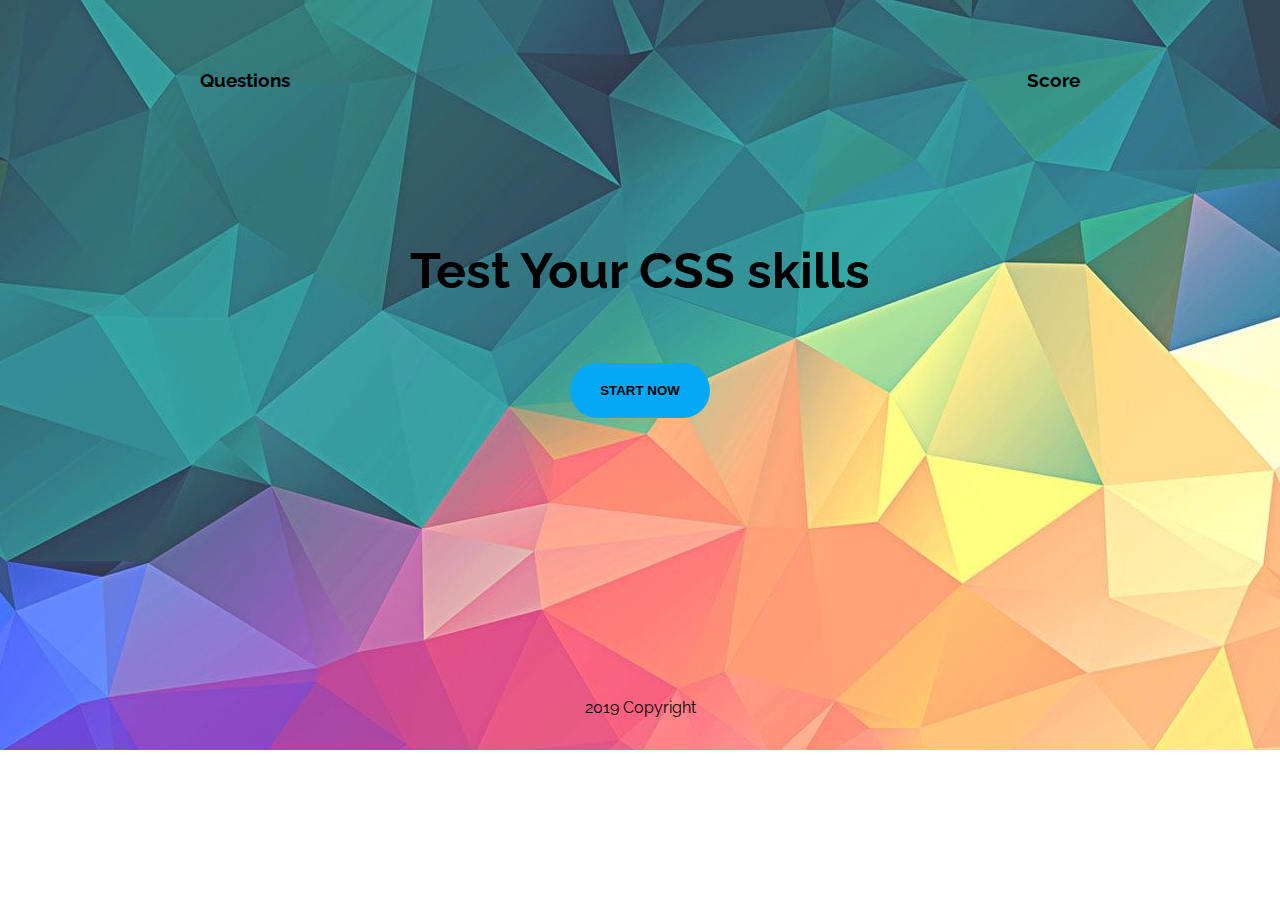
==== index.html @ 96eda877 "initial commit" ====
<!DOCTYPE html>
<html lang="en">

<head>    
    <meta charset="UTF9">
    <meta name="viewport" content="width=device-width, initial-scale=1.0">
    <title>CSS Quiz</title>
    <link href="https://fonts.googleapis.com/css?family=Raleway&display=swap" rel="stylesheet">    
    <link href="main.css" rel="stylesheet"/>
</head>

<body>
    <section>
            <h3 class="questions">Questions</h3>
            <h3 class="score">Score</h3>
    </section>

    <header role="main-content">
        <h1>Test Your CSS skills</h1>
        <button>START NOW</button>
    </header>

<footer role="copyright">2019 Copyright</footer>



</body>
</html>
---- main.css ----
body {
    margin: 0;
    padding: 0;
    box-sizing: border-box;
    font-family: 'Raleway', sans-serif;
    background-image: url(images/poly.jpg);
    background-image: contain;
    background-repeat: no-repeat;
    background-position-x: center;
}

header {
    text-align: center;
    margin-top: 200px;    
}

h1 {
    font-size: 50px;
}

button {
    margin-top: 30px;
    padding: 20px 30px;
    border-radius: 35px;
    background-color: #03A9F4;
    border: none;
    font-weight: bold;
}

.questions {
    position: relative;
    margin-left: 200px;
    top: 50px;
}

.score {
    position: absolute;
    right: 200px;
    top: 50px;
}

footer {
    text-align: center;
    margin-top: 280px;
}
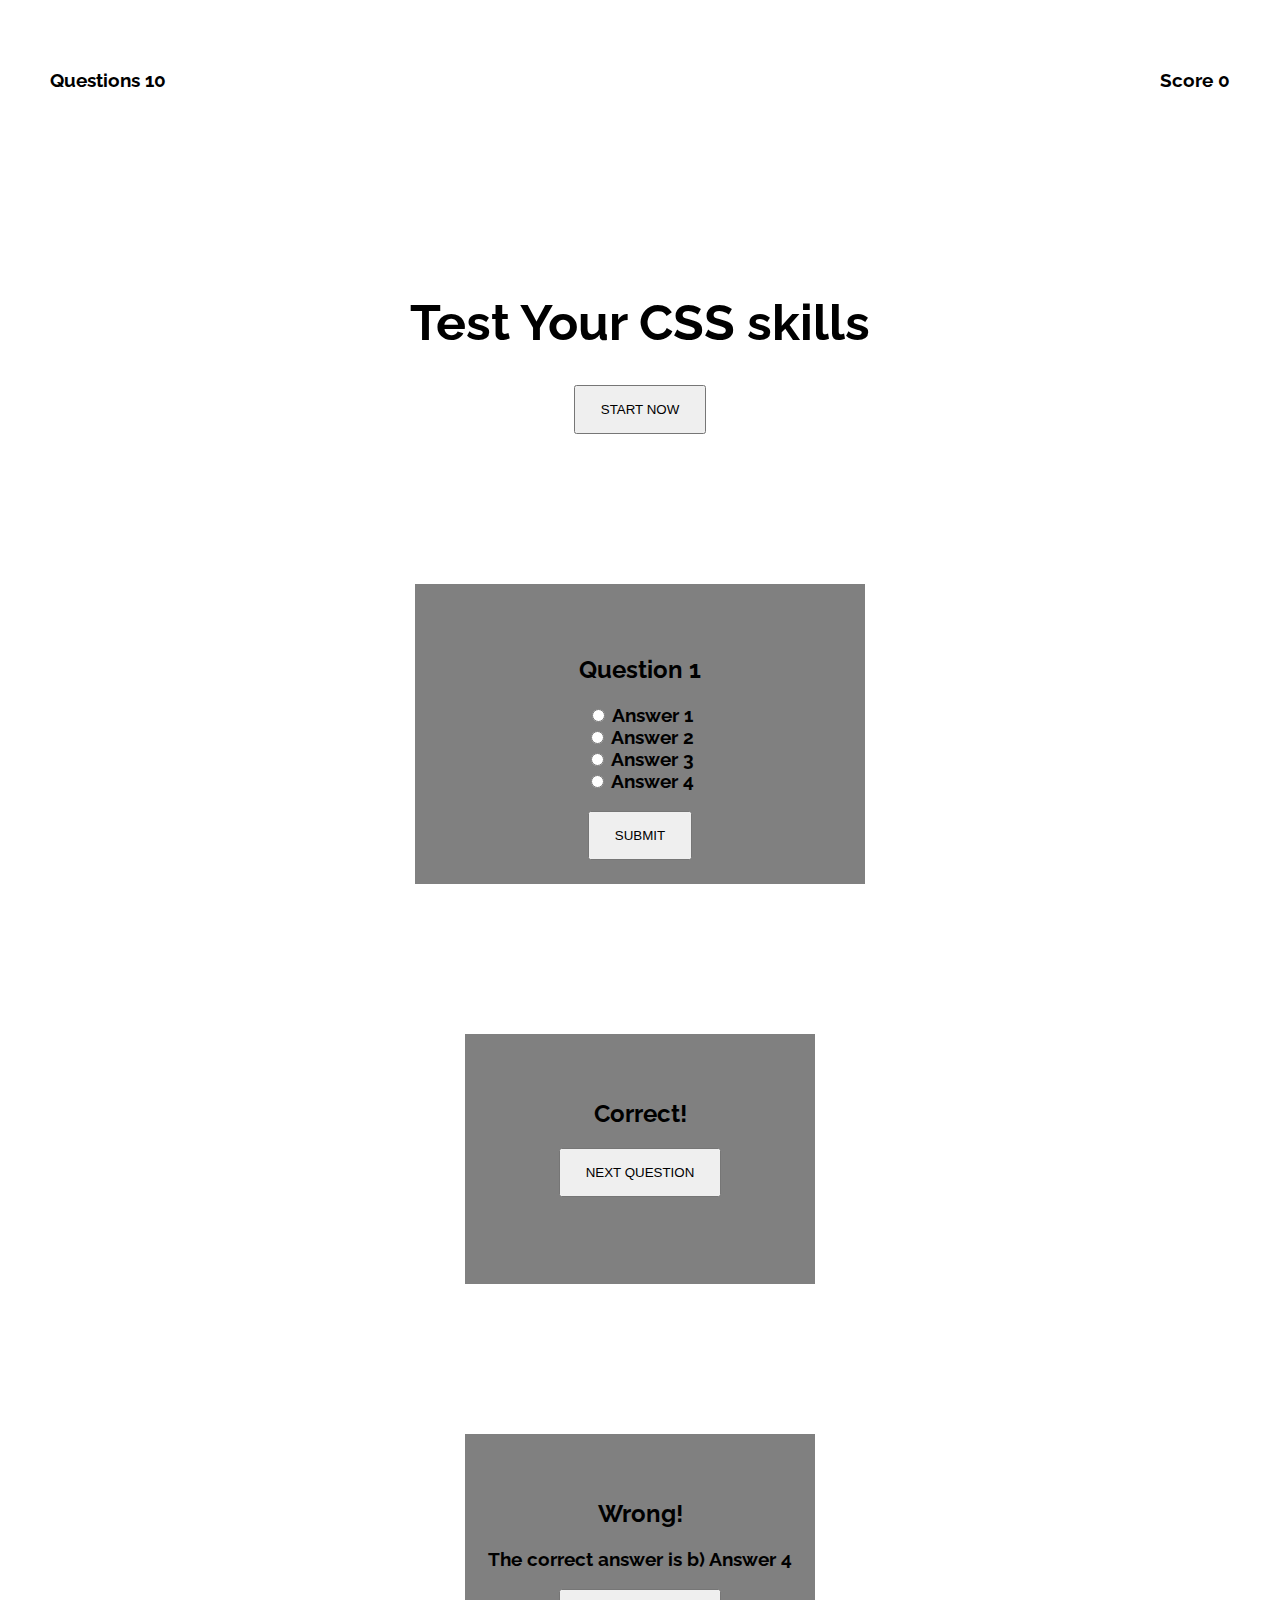
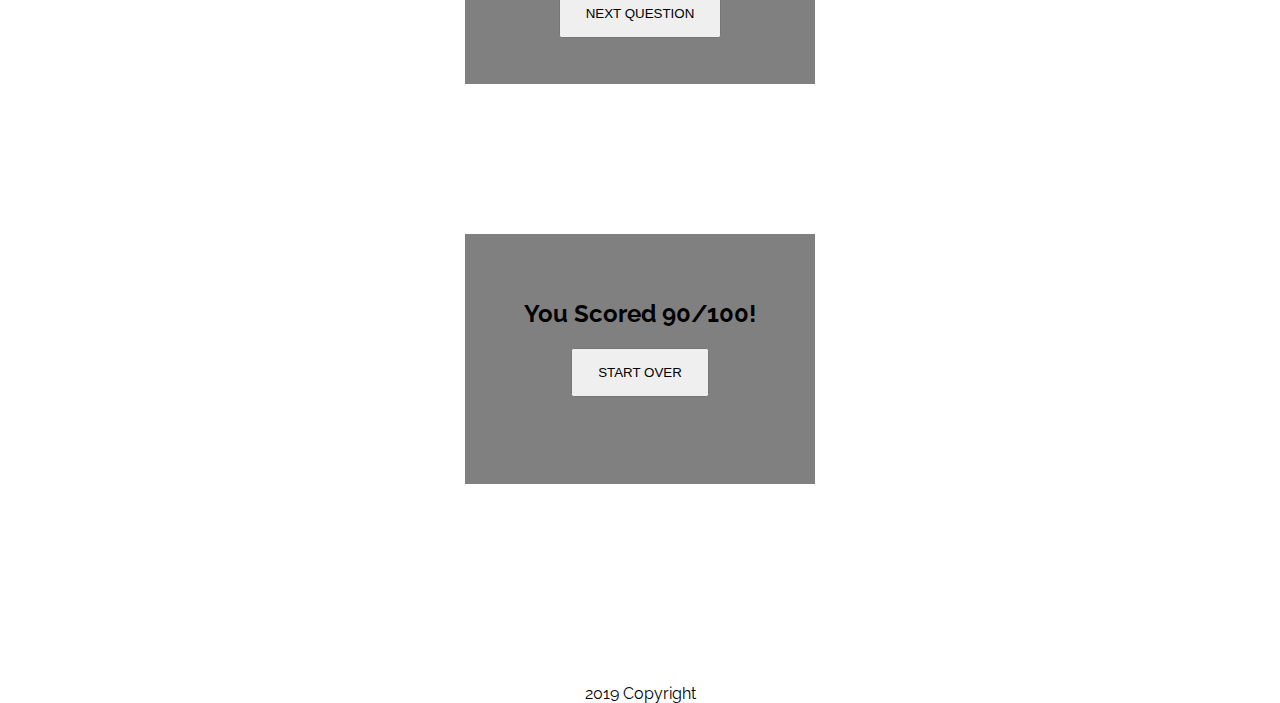
==== commit 896d8436: "final html wireframe" ====
--- a/index.html
+++ b/index.html
@@ -10,19 +10,76 @@
 </head>
 
 <body>
-    <section>
-            <h3 class="questions">Questions</h3>
-            <h3 class="score">Score</h3>
-    </section>
-
-    <header role="main-content">
-        <h1>Test Your CSS skills</h1>
-        <button>START NOW</button>
+    <header role="overview">
+        <h3 class="questions">Questions 10</h3>
+        <h3 class="score">Score 0</h3>
     </header>
 
-<footer role="copyright">2019 Copyright</footer>
+    <!-- START SCREEN -->
+    <main role="main-content">
+        <div>
+            <h1>Test Your CSS skills</h1>
+            <button type="submit">START NOW</button>
+        </div>
+    </main>
 
 
+    <!-- MAIN SCREEN -->
+    <main role="main-content">
+            <form method="post" action="" enctype="text/plain">
+                <fieldset>
+                    <div class="quiz-answer-choices">
+                        <h2><legend>Question 1</legend></h2>
+                        <h3>
+                            <input type="radio" id="answerChoice1" name="answerChoice1" value="answerChoice1">
+                                <label for="answerChoice1">Answer 1</label><br>
+                            <input type="radio" id="answerChoice2" name="answerChoice2" value="answerChoice2">
+                                <label for="answerChoice2">Answer 2</label><br>
+                            <input type="radio" id="answerChoice3" name="answerChoice3" value="answerChoice3">
+                                <label for="answerChoice3">Answer 3</label><br>
+                            <input type="radio" id="answerChoice4" name="answerChoice4" value="answerChoice4">
+                                <label for="answerChoice4">Answer 4</label><br>
+                        </h3>
+                    </div>
+                        <input type="submit" name="submit" value="SUBMIT">
+                </fieldset>            
+              </form>
+        </main>
+
+
+    <!-- FEEDBACK CORRECT ANSWER SCREEN -->
+    <main role="main-content">
+            <div class="correct-answer">
+                <h2>Correct!</h2>
+                <button type="submit">NEXT QUESTION</button>
+            </div>
+    </main>
+
+
+    <!-- FEEDBACK CORRECT ANSWER SCREEN -->
+    <main role="main-content">
+            <div class="wrong-answer">
+                <h2>Wrong!</h2>
+                <h3>The correct answer is b) Answer 4</h3>
+                <button type="submit">NEXT QUESTION</button>
+            </div>
+    </main>
+    
+
+    <!-- OVERALL SCORE SCREEN -->
+    <main role="main-content">
+            <div class="total-score">
+                <h2>You Scored 90/100!</h2>
+                <button type="submit">START OVER</button>
+            </div>
+    </main>
+
+    <footer role="copyright">2019 Copyright</footer>
+
+    <!-- <script src="https://code.jquery.com/jquery-3.4.1.min.js"
+    integrity="sha256-CSXorXvZcTkaix6Yvo6HppcZGetbYMGWSFlBw8HfCJo="
+    crossorigin="anonymous"></script>    
+    <script type="text/javascript" src="index.js"></script> -->
 
 </body>
 </html>--- a/main.css
+++ b/main.css
@@ -3,44 +3,73 @@
     padding: 0;
     box-sizing: border-box;
     font-family: 'Raleway', sans-serif;
-    background-image: url(images/poly.jpg);
+    /* background-image: url(images/poly.jpg);
     background-image: contain;
     background-repeat: no-repeat;
-    background-position-x: center;
+    background-position-x: center; */
 }
 
 header {
+    display: flex;
+    flex-direction: row;
+    justify-content: space-between; 
+    margin-top: 50px;
+    padding: 0 50px
+}
+
+main {
     text-align: center;
-    margin-top: 200px;    
+    margin-top: 150px;
+    display: flex;
+    flex-direction: row;
+    justify-content: center;    
 }
+
+footer {
+    text-align: center;
+    margin-top: 200px;
+}
+
+
+/* HEADING TYPOGRAPGY*/
 
 h1 {
     font-size: 50px;
 }
 
-button {
-    margin-top: 30px;
-    padding: 20px 30px;
-    border-radius: 35px;
+h2 {
+    padding-top: 45px
+}
+
+
+/* BUTTONS, INPUTS */
+
+button, input {
+    padding: 15px 25px;
+    /* border-radius: 35px;
     background-color: #03A9F4;
     border: none;
-    font-weight: bold;
+    font-weight: bold; */
 }
 
-.questions {
-    position: relative;
-    margin-left: 200px;
-    top: 50px;
+
+/* FORM, DIV BOXES */
+
+form {
+    background-color: grey;
+    width: 450px;
+    height: 300px; 
 }
 
-.score {
-    position: absolute;
-    right: 200px;
-    top: 50px;
+fieldset {
+    border: none;
 }
 
-footer {
-    text-align: center;
-    margin-top: 280px;
+.correct-answer, .wrong-answer, .total-score {
+    background-color: grey;
+    width: 350px;
+    height: 250px;
 }
 
+
+
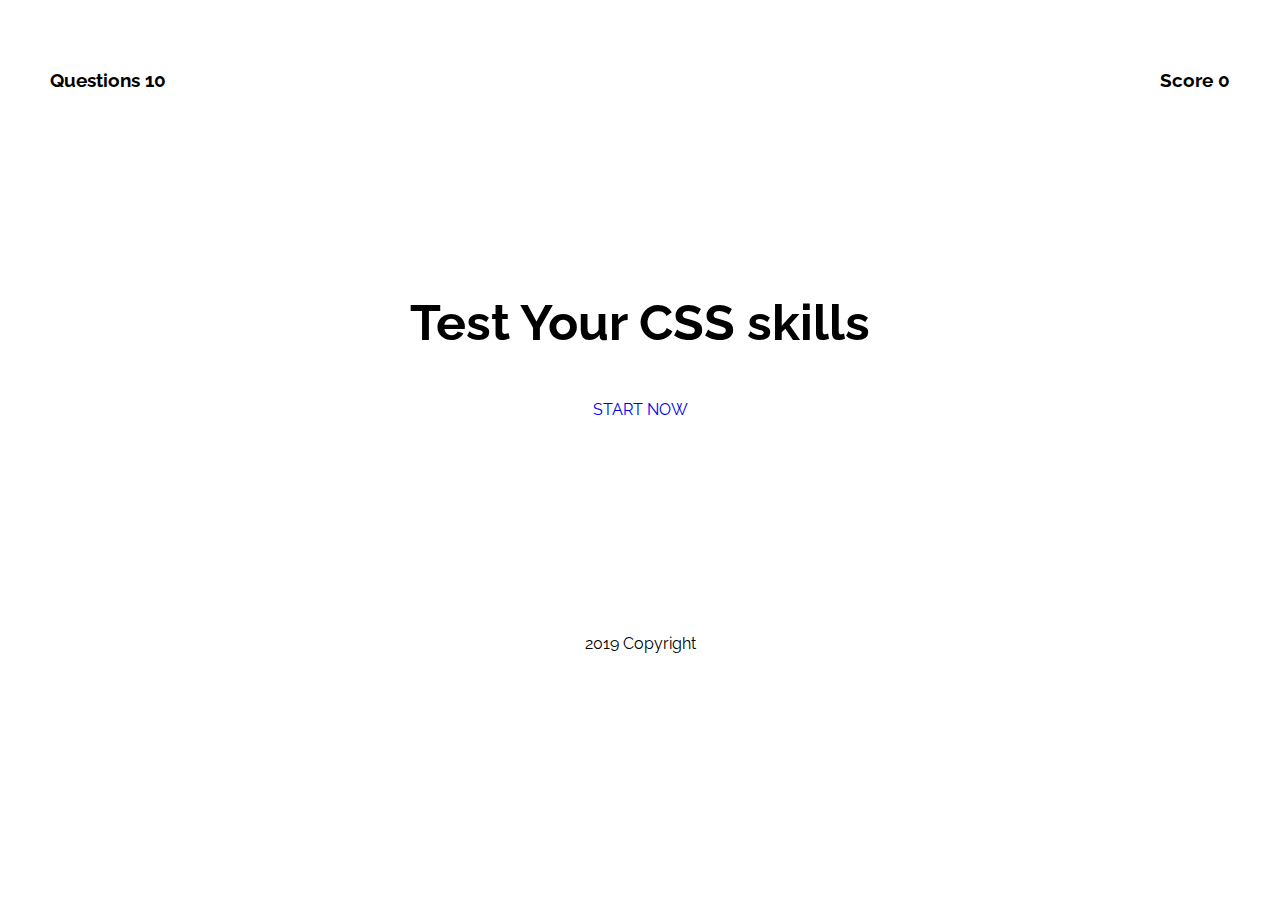
==== commit 2724965c: "Rename start-screen.html to index.html" ====
--- a/index.html
+++ b/index.html
@@ -15,63 +15,12 @@
         <h3 class="score">Score 0</h3>
     </header>
 
-    <!-- START SCREEN -->
     <main role="main-content">
         <div>
             <h1>Test Your CSS skills</h1>
-            <button type="submit">START NOW</button>
+            <!-- <button type="submit">START NOW</button> -->
+            <a href="main-screen.html">START NOW</a>
         </div>
-    </main>
-
-
-    <!-- MAIN SCREEN -->
-    <main role="main-content">
-            <form method="post" action="" enctype="text/plain">
-                <fieldset>
-                    <div class="quiz-answer-choices">
-                        <h2><legend>Question 1</legend></h2>
-                        <h3>
-                            <input type="radio" id="answerChoice1" name="answerChoice1" value="answerChoice1">
-                                <label for="answerChoice1">Answer 1</label><br>
-                            <input type="radio" id="answerChoice2" name="answerChoice2" value="answerChoice2">
-                                <label for="answerChoice2">Answer 2</label><br>
-                            <input type="radio" id="answerChoice3" name="answerChoice3" value="answerChoice3">
-                                <label for="answerChoice3">Answer 3</label><br>
-                            <input type="radio" id="answerChoice4" name="answerChoice4" value="answerChoice4">
-                                <label for="answerChoice4">Answer 4</label><br>
-                        </h3>
-                    </div>
-                        <input type="submit" name="submit" value="SUBMIT">
-                </fieldset>            
-              </form>
-        </main>
-
-
-    <!-- FEEDBACK CORRECT ANSWER SCREEN -->
-    <main role="main-content">
-            <div class="correct-answer">
-                <h2>Correct!</h2>
-                <button type="submit">NEXT QUESTION</button>
-            </div>
-    </main>
-
-
-    <!-- FEEDBACK CORRECT ANSWER SCREEN -->
-    <main role="main-content">
-            <div class="wrong-answer">
-                <h2>Wrong!</h2>
-                <h3>The correct answer is b) Answer 4</h3>
-                <button type="submit">NEXT QUESTION</button>
-            </div>
-    </main>
-    
-
-    <!-- OVERALL SCORE SCREEN -->
-    <main role="main-content">
-            <div class="total-score">
-                <h2>You Scored 90/100!</h2>
-                <button type="submit">START OVER</button>
-            </div>
     </main>
 
     <footer role="copyright">2019 Copyright</footer>
@@ -82,4 +31,4 @@
     <script type="text/javascript" src="index.js"></script> -->
 
 </body>
-</html>+</html>
--- a/main.css
+++ b/main.css
@@ -44,12 +44,20 @@
 
 /* BUTTONS, INPUTS */
 
-button, input {
+input {
     padding: 15px 25px;
     /* border-radius: 35px;
     background-color: #03A9F4;
     border: none;
     font-weight: bold; */
+}
+
+a {
+    -webkit-appearance: button;
+    -moz-appearance: button;
+    appearance: button;
+    text-decoration: none;
+    padding: 15px 25px;
 }
 
 
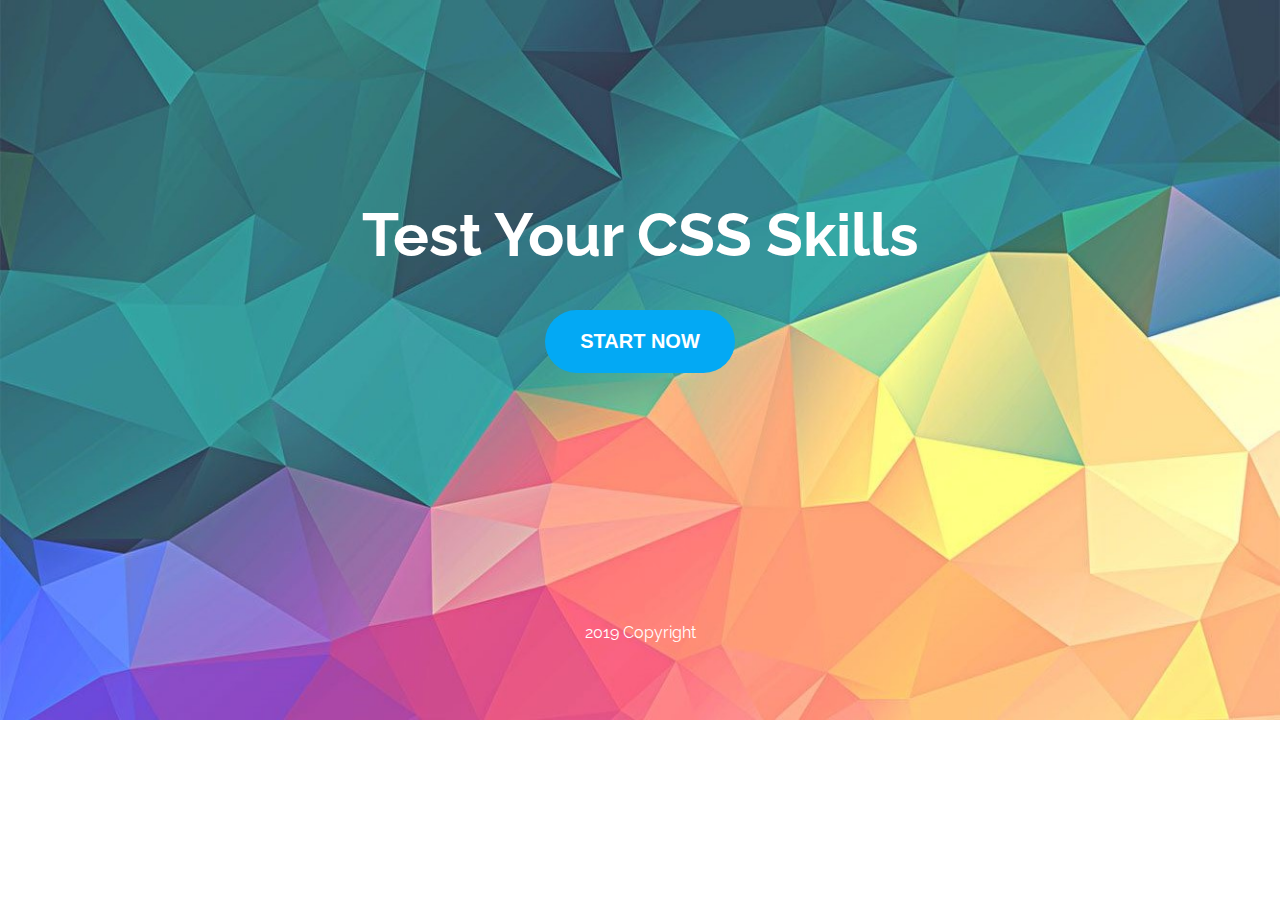
==== commit db9cc35a: "implemented quiz, added style" ====
--- a/index.html
+++ b/index.html
@@ -10,25 +10,20 @@
 </head>
 
 <body>
-    <header role="overview">
-        <h3 class="questions">Questions 10</h3>
-        <h3 class="score">Score 0</h3>
-    </header>
+        <header role="overview" id="nav"></header>
 
-    <main role="main-content">
-        <div>
-            <h1>Test Your CSS skills</h1>
-            <!-- <button type="submit">START NOW</button> -->
-            <a href="main-screen.html">START NOW</a>
-        </div>
-    </main>
+        <main role="main-content" id="container">
+            <div>
+                <h1>Test Your CSS Skills</h1>
+                <button id="js-startBtn" type="submit">START NOW</button>
+            </div>
+        </main>
 
-    <footer role="copyright">2019 Copyright</footer>
+        <footer role="copyright">2019 Copyright</footer>
 
-    <!-- <script src="https://code.jquery.com/jquery-3.4.1.min.js"
-    integrity="sha256-CSXorXvZcTkaix6Yvo6HppcZGetbYMGWSFlBw8HfCJo="
-    crossorigin="anonymous"></script>    
-    <script type="text/javascript" src="index.js"></script> -->
+    <script src="https://ajax.googleapis.com/ajax/libs/jquery/3.2.1/jquery.min.js"></script>
+    <script type="text/javascript" src="dataStore.js"></script>    
+    <script type="text/javascript" src="index.js"></script>
 
 </body>
-</html>
+</html>--- a/main.css
+++ b/main.css
@@ -3,23 +3,26 @@
     padding: 0;
     box-sizing: border-box;
     font-family: 'Raleway', sans-serif;
-    /* background-image: url(images/poly.jpg);
-    background-image: contain;
+    background-image: url(images/poly-large.jpg);
+    background-size: cover;
     background-repeat: no-repeat;
-    background-position-x: center; */
+    background-position-x: center;
+    color: white;
 }
+
+
 
 header {
     display: flex;
     flex-direction: row;
     justify-content: space-between; 
-    margin-top: 50px;
-    padding: 0 50px
+    margin-top: 30px;
 }
+
 
 main {
     text-align: center;
-    margin-top: 150px;
+    margin-top: 130px;
     display: flex;
     flex-direction: row;
     justify-content: center;    
@@ -27,7 +30,7 @@
 
 footer {
     text-align: center;
-    margin-top: 200px;
+    margin-top: 250px;
 }
 
 
@@ -38,35 +41,44 @@
 }
 
 h2 {
-    padding-top: 45px
+    padding-top: 30px    
+}
+
+.quiz-answer-choices h3 {
+    text-align: left;
+    margin-left: 15px;
+}
+
+h2, h3 {
+    color: black;
+}
+
+header h3 {
+    color: white;
+    font-size: 20px;
+    padding: 0 60px;
 }
 
 
 /* BUTTONS, INPUTS */
 
-input {
-    padding: 15px 25px;
-    /* border-radius: 35px;
+input, button {
+    padding: 15px 30px;
+    border-radius: 35px;
     background-color: #03A9F4;
+    color: white;
     border: none;
-    font-weight: bold; */
-}
-
-a {
-    -webkit-appearance: button;
-    -moz-appearance: button;
-    appearance: button;
-    text-decoration: none;
-    padding: 15px 25px;
+    font-weight: bold;
+    font-size: 15px
 }
 
 
 /* FORM, DIV BOXES */
 
 form {
-    background-color: grey;
-    width: 450px;
-    height: 300px; 
+    background-color: white;
+    width: 100%;
+    height: 320px; 
 }
 
 fieldset {
@@ -74,10 +86,45 @@
 }
 
 .correct-answer, .wrong-answer, .total-score {
-    background-color: grey;
-    width: 350px;
+    background-color: lightgrey;
+    width: 100%;
     height: 250px;
 }
 
+.correct-answer h3, .wrong-answer h3, .total-score h3 {
+    padding: 0 10px;
+}
 
+.correct-answer h2 {
+    margin-top: 40px;
+    margin-bottom: 40px;
+}
 
+#alert {
+    color: black;
+}
+
+@media only screen and (min-width: 600px) {
+    
+    form, .correct-answer, .wrong-answer, .total-score {
+        width: 500px;
+    }
+
+    .quiz-answer-choices h3 {
+        margin-left: 70px;
+    }
+
+    .correct-answer h2 {
+        margin-top: 40px;
+        margin-bottom: 30px;
+    }
+
+    h1 {
+        font-size: 60px;
+    }
+
+    input, button {
+        padding: 20px 35px;
+        font-size: 20px;
+    }
+}
